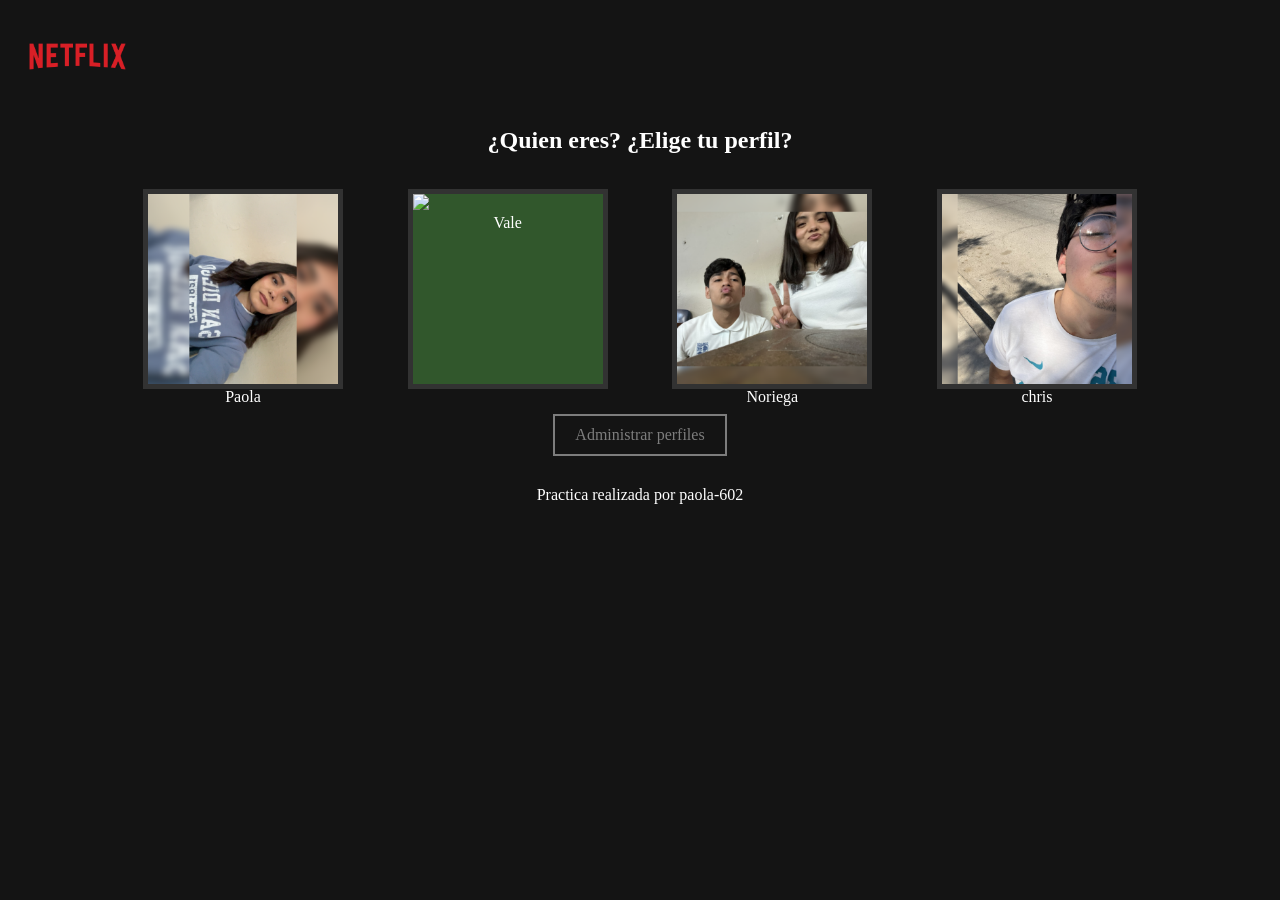
==== netflix/index.html @ 7d30125c "Add files via upload" ====
<!DOCTYPE html>
<html>
<head>
	<meta charset="utf-8">
	<meta name="viewport" content="width=device-width, initial-scale=1">
	<title>Netflix</title>
	<link rel="stylesheet" type="text/css" href="netflix/netflix.css">

	<link rel="icon" href="img/netfl.png">
</head>
<body>

	<header>
		<menu>
			<img src="img/netflix.png">
		</menu>
	</header>

	<main>
	<div class="contenedor">
		<section class="bienvenida">
			<h1>¿Quien eres? ¿Elige tu perfil?</h1>
		</section>
		<section class="perfiles">
			<div class="perfil">



				<div class="foto">
				<img src="img/yo.png">
				<div class="nombre">
				<p>Paola</p>
				</div>

				</div>
			</div>

				<div class="perfil">
				<div class="foto">
					<img src="img/Vale.png">
					<div class="nombre">
					<p>Vale</p>
					</div>
					
				</div>


			</div>

			<div class="perfil">
			<div class="foto">
		    	<img src="img/noriega.png"><div class="nombre">
				<p>Noriega</p>
			</div>
					
			</div>
		    </div>

			<div class="perfil">
			<div class="foto">
			<img src="img/chris.png">
			<div class="nombre">
			<p>chris</p>
			</div>

			</div>

			</div>
		</section>

		<section class="boton">
			<a href="">Administrar perfiles</a>
		</section>

	</div>
</main>


	
<footer>
	<p>Practica realizada por paola-602</p>
</footer>



</body>
</html>
---- netflix/netflix/netflix.css ----
*{
	padding: 0;
	margin: 0;
	box-sizing: border-box;
	font-family: inter;
}

body{
	background: #141414;
	color: white;
	font-family: inter;
	font-size: 0.5;
}

menu img{
	width: 10%;
}

menu{
	padding: 15px;
}

main .contenedor{
	width: 80%;
	margin: 0 auto;
	background: #141414;
}

main .bienvenida{
	padding: 10px;
	text-align: center;
}

main .perfiles{
	padding: 15px;
	display: flex;
	flex-wrap: wrap;
	justify-content: space-between;

}

main .perfiles .perfil .foto{
	width: 200px;
	height: 200px;
	background: #31572c;
	margin: 10px 0;
	border: 5px solid #323232;
	
}

main .perfiles .perfil .foto img{
	width: 100%;
	object-fit: cover;
}

main .perfiles .texto{
	text-align: center;
	margin-top: 10px;

}

main .perfil .foto:hover{
	border: 5px solid white;
	transition: 1s;
}

main .perfiles .nombre{
	text-align: center;
	display: flex;
	justify-content: center;
	
}

main .boton{
	text-align: center;
	text-align: none;
}

main .boton a{
	text-decoration: none;
	color: #7d7d7d;
	border: 2px solid #7d7d7d;
	display: inline-block;
	padding: 10px 20px;
}

main .boton a:hover{
	color: white;
	border: 2px solid white;
	transition: 0.5s;
}

footer{
	text-align: center;
	padding: 30px;
}

 footer .boton{
    text-align: center;

}

footer .boton a{
 display: inline-block;
text-decoration: none;
color: white;
background: #0095f;
padding: 25px 15px;
border-radius: 30px;
}

footer .boton a:hover{
    margin: auto px;
    background: white;
    transition: 0.5s;
    color: black;
}
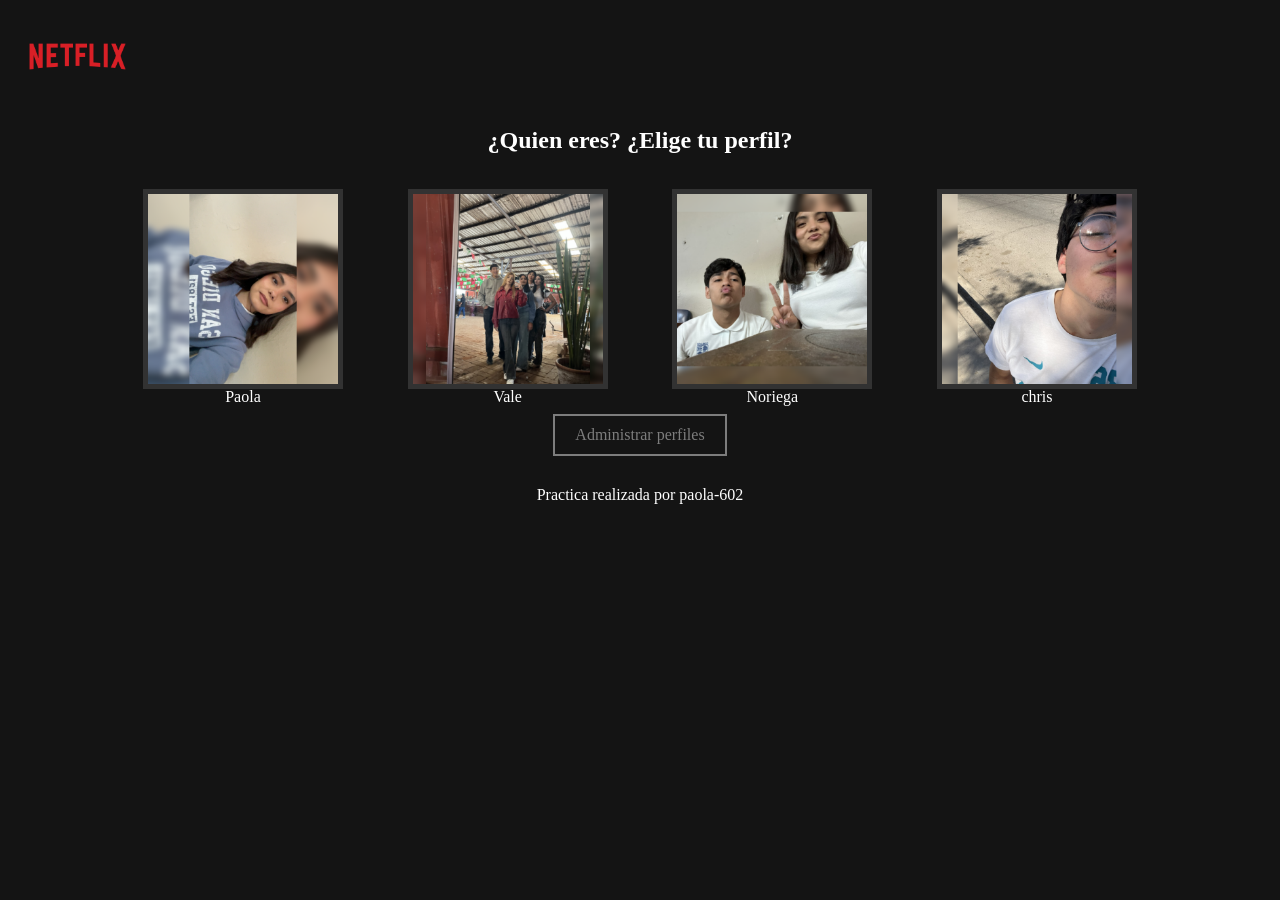
==== commit 469c40d1: "Add files via upload" ====
--- a/netflix/index.html
+++ b/netflix/index.html
@@ -37,7 +37,7 @@
 
 				<div class="perfil">
 				<div class="foto">
-					<img src="img/Vale.png">
+					<img src="img/vale.png">
 					<div class="nombre">
 					<p>Vale</p>
 					</div>
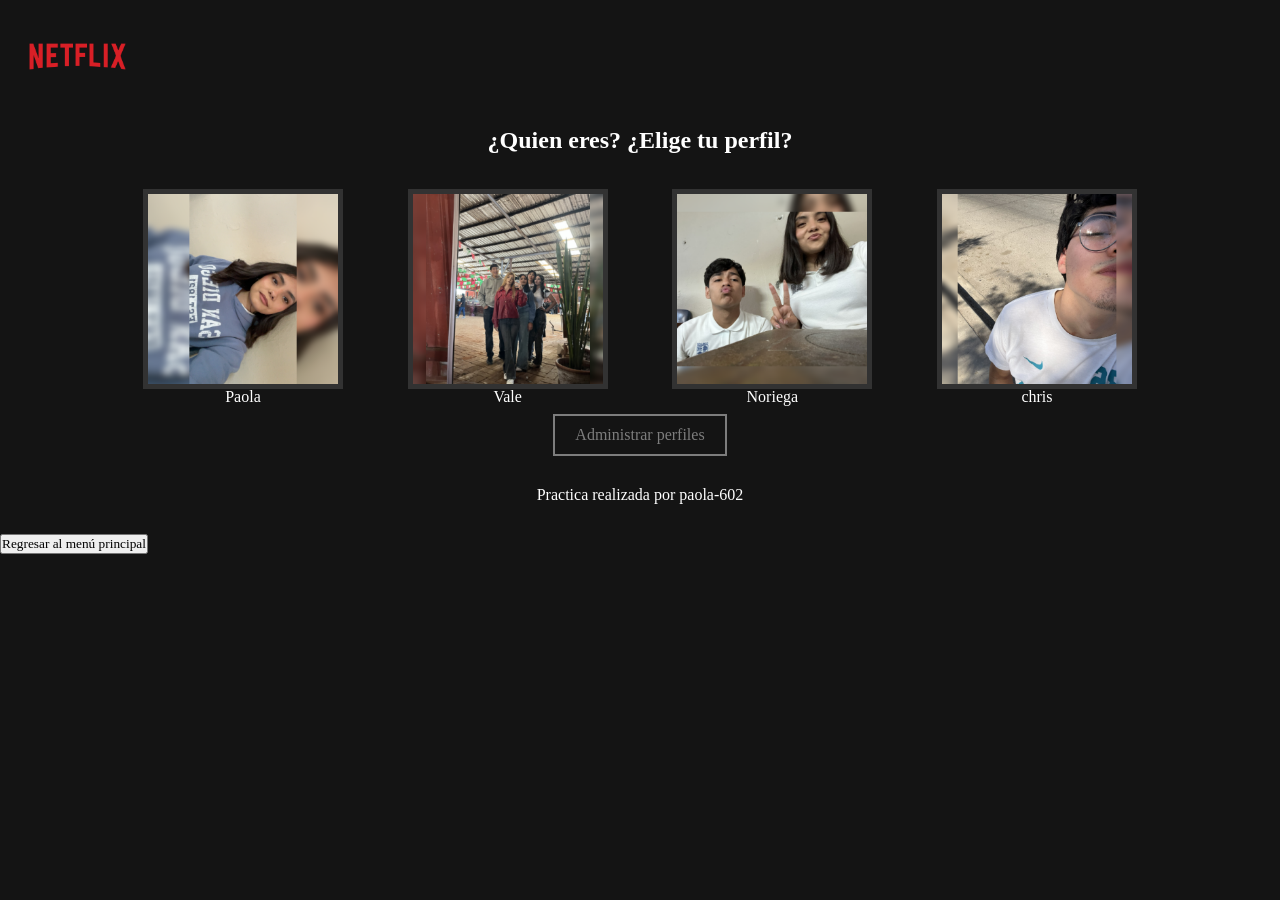
==== commit 828ac1b2: "Add files via upload" ====
--- a/netflix/index.html
+++ b/netflix/index.html
@@ -82,6 +82,10 @@
 </footer>
 
 
+<a href="../index.html">
+    <button>Regresar al menú principal</button>
+</a>
+
 
 </body>
 </html>
